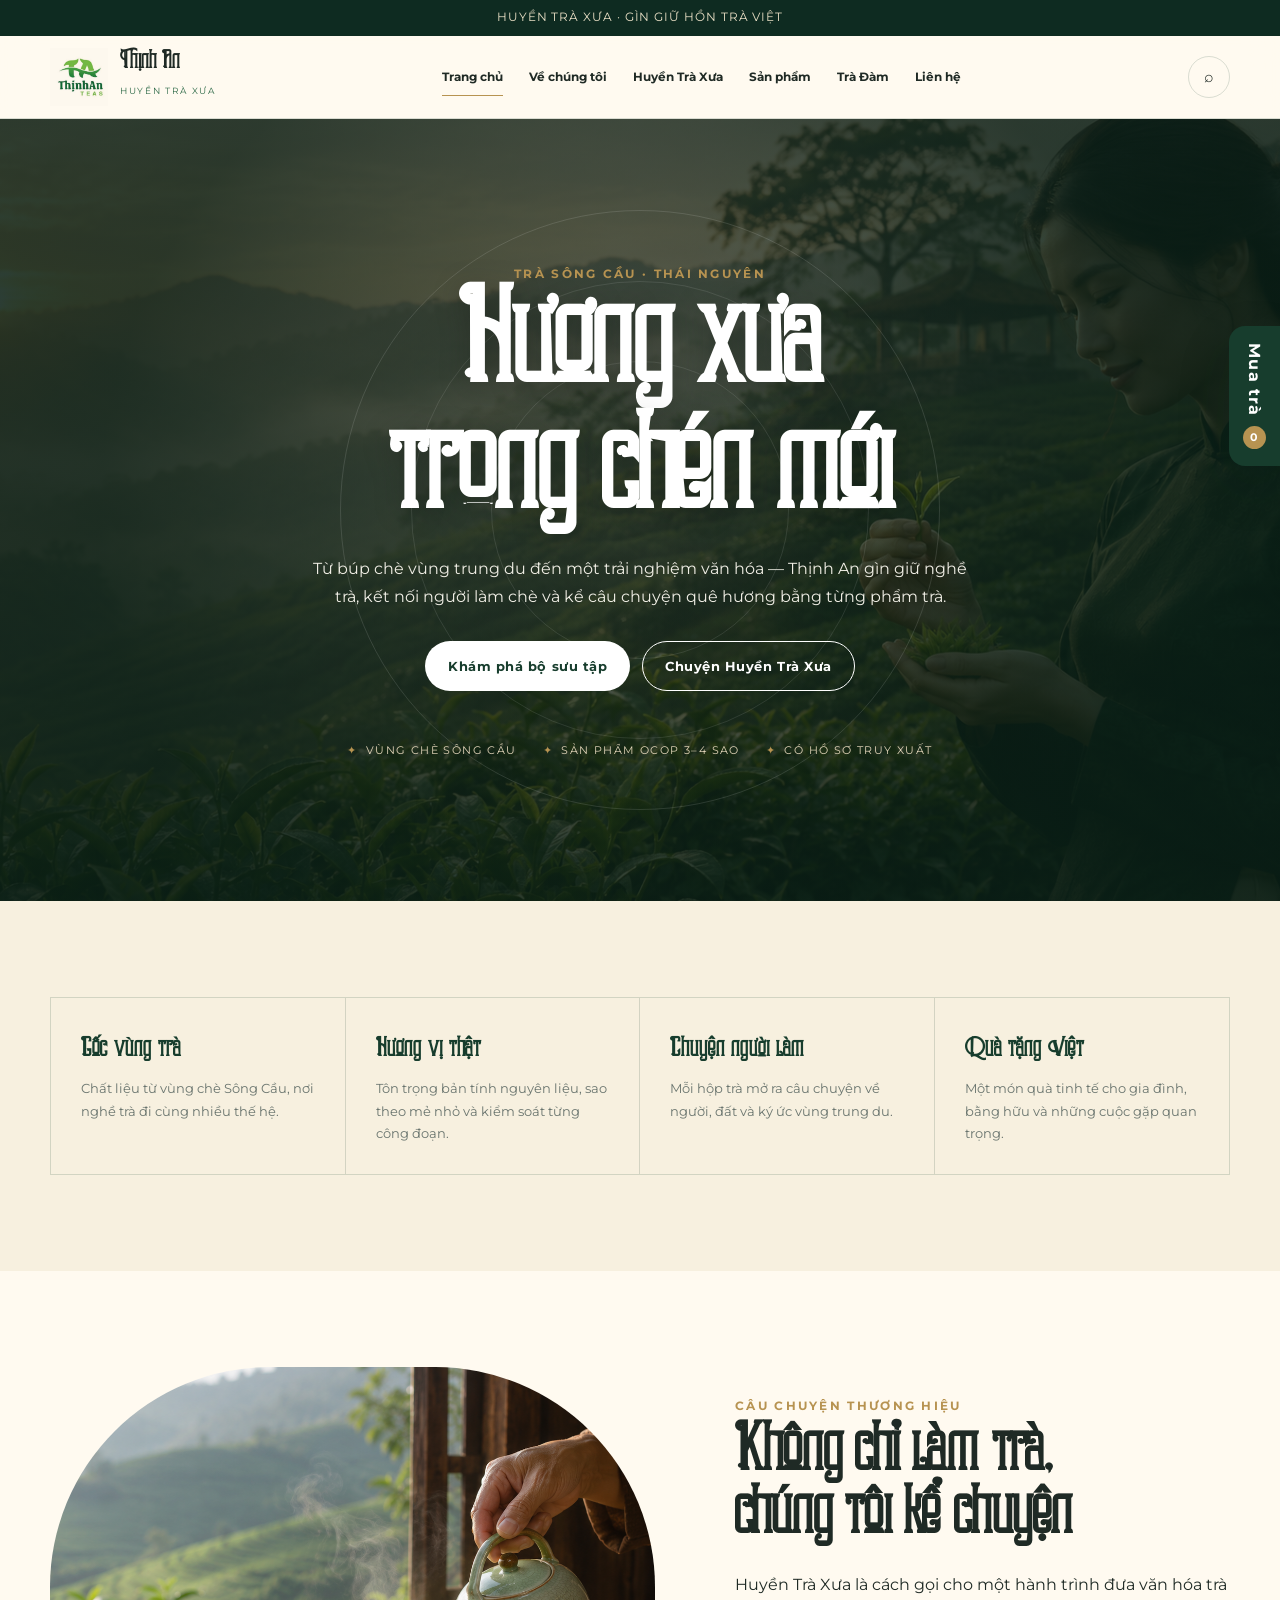
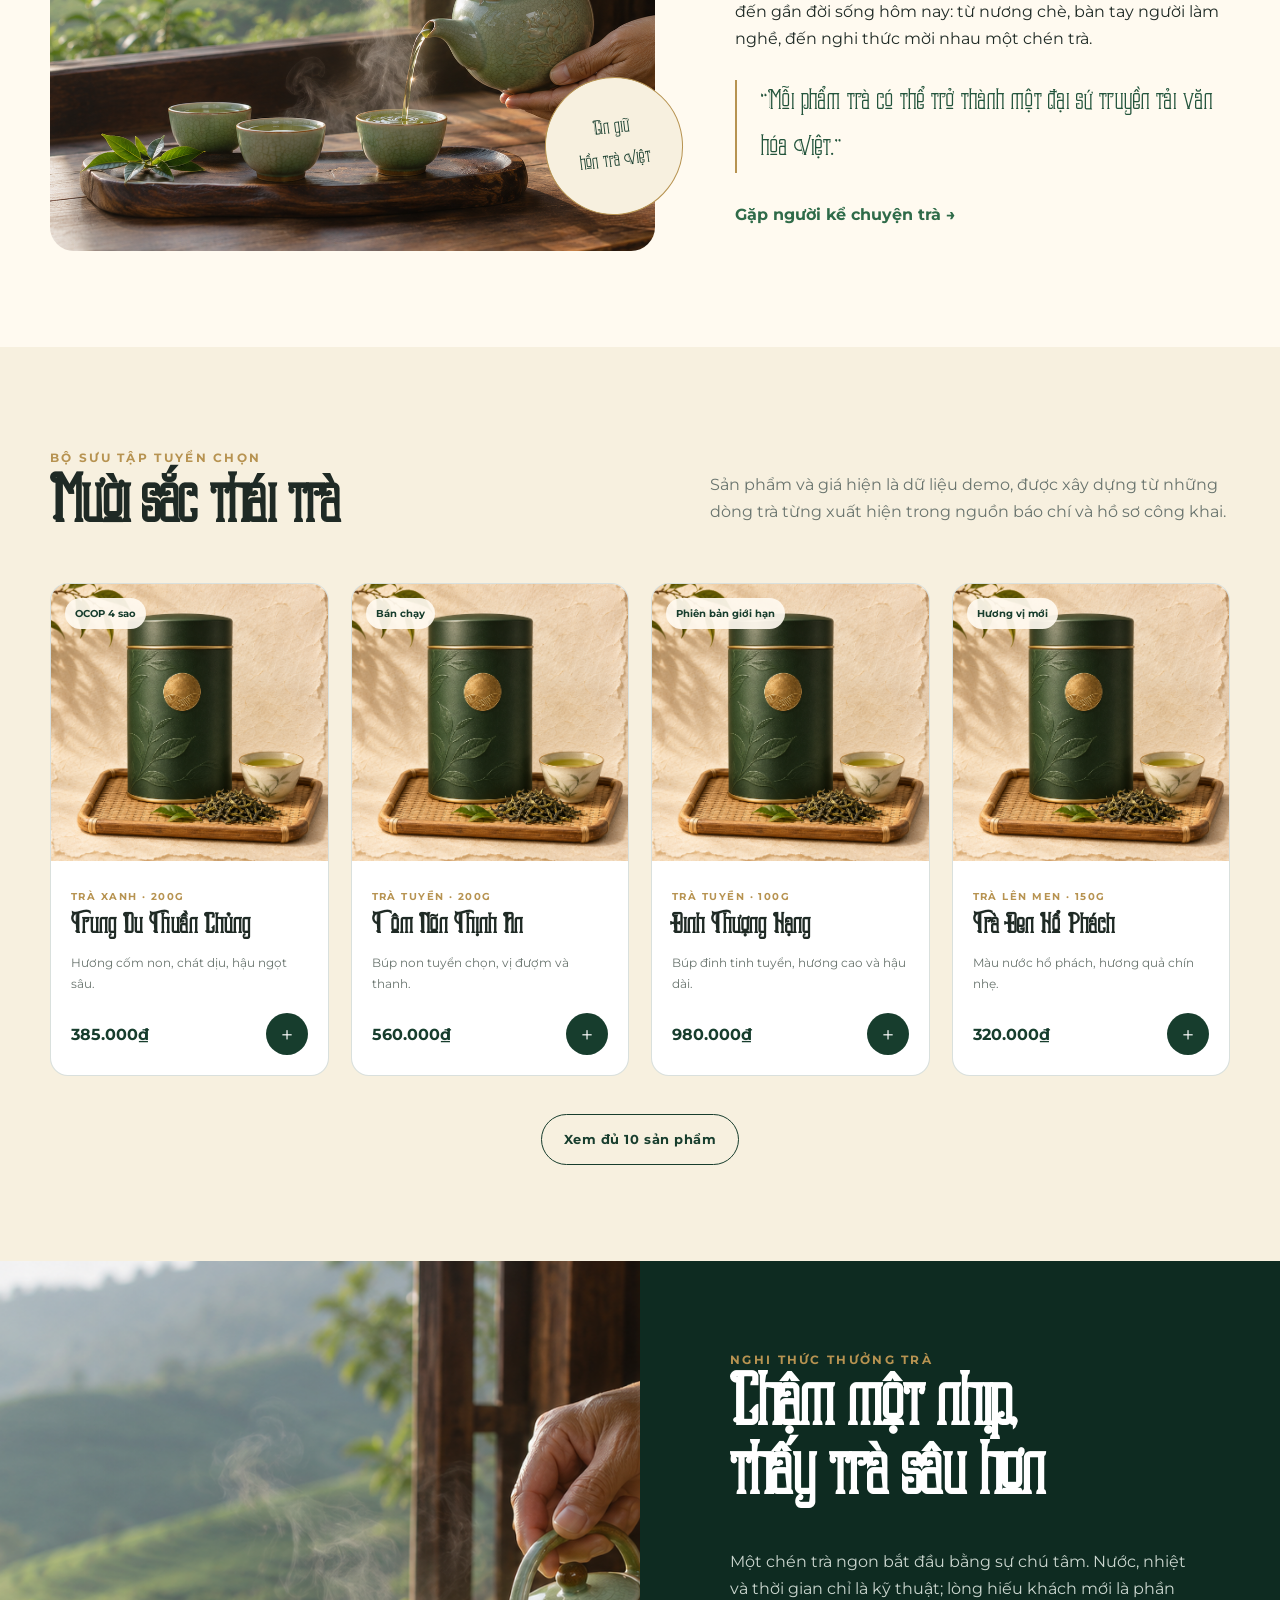
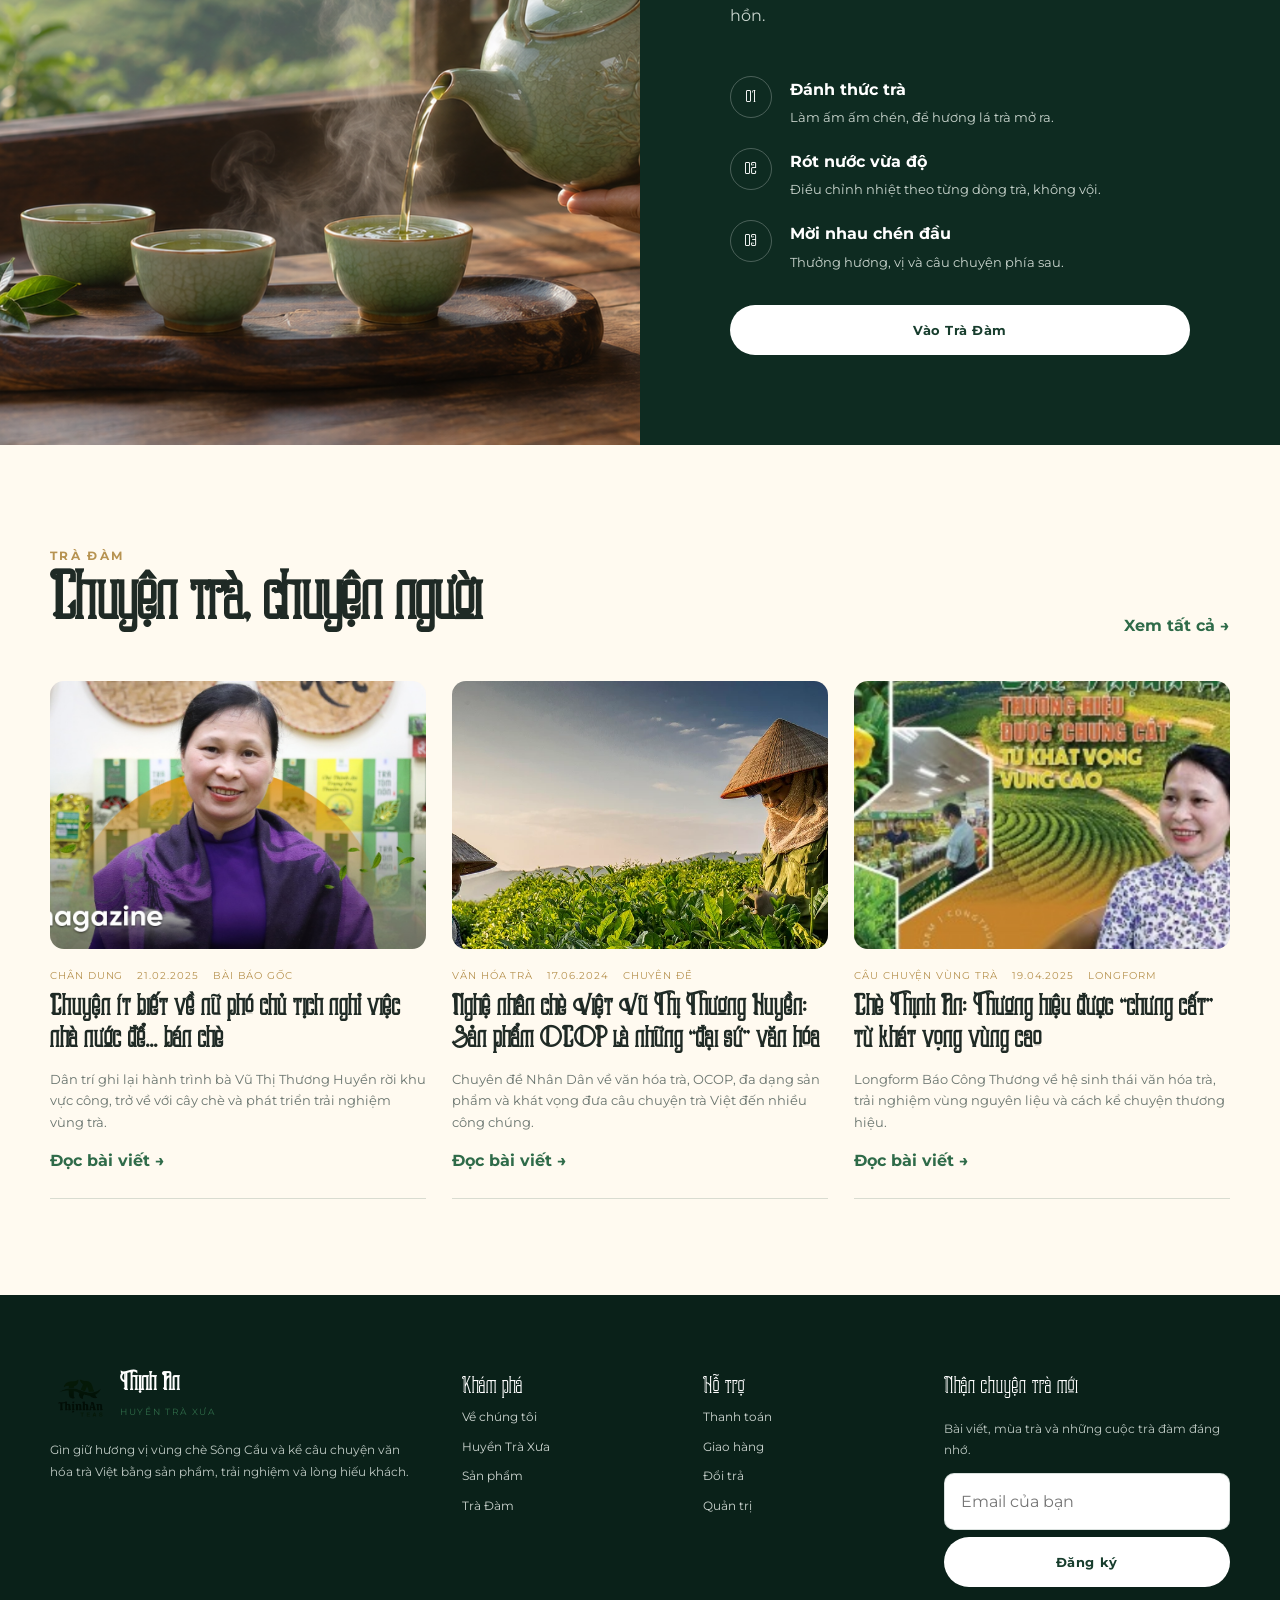
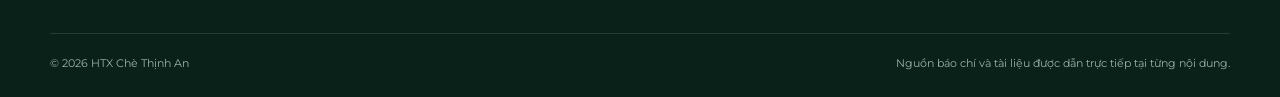
==== index.html @ d38fd7e9 "Initial Thinh An website demo" ====
<!doctype html><html lang="vi"><head><meta charset="utf-8"><meta name="viewport" content="width=device-width,initial-scale=1"><title>Chè Thịnh An — Huyền Trà Xưa, hương vị vùng Sông Cầu</title><meta name="description" content="Khám phá Chè Thịnh An, câu chuyện Huyền Trà Xưa, sản phẩm trà Thái Nguyên và văn hóa thưởng trà Việt."><link rel="stylesheet" href="assets/css/styles.css"></head><body data-page="home"><div data-header></div><main>
<section class="hero"><div class="hero-motion" aria-hidden="true"><img class="hero-bg hero-bg-primary" src="assets/images/hero-thinh-an.png" alt=""><img class="hero-bg hero-bg-secondary" src="assets/images/press/congthuong-thinh-an-2025.jpg" alt=""></div><div class="hero-rings" aria-hidden="true"></div><div class="container"><div class="hero-content fade-up"><span class="eyebrow">Trà Sông Cầu · Thái Nguyên</span><h1 class="display">Hương xưa<br>trong chén mới</h1><p>Từ búp chè vùng trung du đến một trải nghiệm văn hóa — Thịnh An gìn giữ nghề trà, kết nối người làm chè và kể câu chuyện quê hương bằng từng phẩm trà.</p><div class="hero-actions"><a class="btn btn-light" href="san-pham.html">Khám phá bộ sưu tập</a><a class="btn btn-outline" style="border-color:#fff;color:#fff" href="huyen-tra-xua.html">Chuyện Huyền Trà Xưa</a></div><div class="hero-note"><span>Vùng chè Sông Cầu</span><span>Sản phẩm OCOP 3–4 sao</span><span>Có hồ sơ truy xuất</span></div></div></div></section>
<section class="section section-cream"><div class="container"><div class="promise-grid fade-up"><div class="promise"><b>Gốc vùng trà</b><p>Chất liệu từ vùng chè Sông Cầu, nơi nghề trà đi cùng nhiều thế hệ.</p></div><div class="promise"><b>Hương vị thật</b><p>Tôn trọng bản tính nguyên liệu, sao theo mẻ nhỏ và kiểm soát từng công đoạn.</p></div><div class="promise"><b>Chuyện người làm</b><p>Mỗi hộp trà mở ra câu chuyện về người, đất và ký ức vùng trung du.</p></div><div class="promise"><b>Quà tặng Việt</b><p>Một món quà tinh tế cho gia đình, bằng hữu và những cuộc gặp quan trọng.</p></div></div></div></section>
<section class="section"><div class="container story-split"><div class="story-image fade-up"><img src="assets/images/nghi-thuc-tra.png" alt="Nghi thức pha trà Việt"><div class="story-stamp">Gìn giữ<br>hồn trà Việt</div></div><div class="story-copy fade-up"><span class="eyebrow">Câu chuyện thương hiệu</span><h2 class="display">Không chỉ làm trà,<br>chúng tôi kể chuyện</h2><p>Huyền Trà Xưa là cách gọi cho một hành trình đưa văn hóa trà đến gần đời sống hôm nay: từ nương chè, bàn tay người làm nghề, đến nghi thức mời nhau một chén trà.</p><blockquote>“Mỗi phẩm trà có thể trở thành một đại sứ truyền tải văn hóa Việt.”</blockquote><a class="link-arrow" href="huyen-tra-xua.html">Gặp người kể chuyện trà →</a></div></div></section>
<section class="section section-cream"><div class="container"><div class="section-head"><div><span class="eyebrow">Bộ sưu tập tuyển chọn</span><h2 class="display">Mười sắc thái trà</h2></div><p>Sản phẩm và giá hiện là dữ liệu demo, được xây dựng từ những dòng trà từng xuất hiện trong nguồn báo chí và hồ sơ công khai.</p></div><div class="product-grid" data-products="4"></div><div style="text-align:center;margin-top:38px"><a class="btn btn-outline" href="san-pham.html">Xem đủ 10 sản phẩm</a></div></div></section>
<section class="ritual section-dark"><div class="ritual-image"><img src="assets/images/nghi-thuc-tra.png" alt="Pha trà nhìn ra đồi chè"></div><div class="ritual-copy"><span class="eyebrow">Nghi thức thưởng trà</span><h2 class="display">Chậm một nhịp,<br>thấy trà sâu hơn</h2><p style="color:#cbd6cf">Một chén trà ngon bắt đầu bằng sự chú tâm. Nước, nhiệt và thời gian chỉ là kỹ thuật; lòng hiếu khách mới là phần hồn.</p><div class="steps"><div class="step"><span>01</span><div><b>Đánh thức trà</b><small>Làm ấm ấm chén, để hương lá trà mở ra.</small></div></div><div class="step"><span>02</span><div><b>Rót nước vừa độ</b><small>Điều chỉnh nhiệt theo từng dòng trà, không vội.</small></div></div><div class="step"><span>03</span><div><b>Mời nhau chén đầu</b><small>Thưởng hương, vị và câu chuyện phía sau.</small></div></div></div><a class="btn btn-light" href="tra-dam.html">Vào Trà Đàm</a></div></section>
<section class="section"><div class="container"><div class="section-head"><div><span class="eyebrow">Trà Đàm</span><h2 class="display">Chuyện trà, chuyện người</h2></div><a class="link-arrow" href="tra-dam.html">Xem tất cả →</a></div><div class="article-grid" data-articles="3"></div></div></section>
</main><div data-footer></div><script src="assets/js/data.js"></script><script src="assets/js/app.js"></script></body></html>
---- assets/css/styles.css ----
@import url('https://fonts.googleapis.com/css2?family=Montserrat:wght@400;500;600;700&display=swap');

@font-face{
  font-family:'MTD Briliants Typeface';
  src:url('../fonts/MTD-Briliants-Typeface.otf') format('opentype');
  font-weight:400;
  font-style:normal;
  font-display:swap;
}

:root{--green-950:#0e2b21;--green-900:#173d2d;--green-800:#23543c;--green-700:#2f6b49;--leaf:#6e934d;--cream:#f7f0df;--paper:#fffaf0;--gold:#b79351;--brown:#5c3c27;--ink:#1f2a25;--muted:#69746e;--line:rgba(23,61,45,.16);--shadow:0 20px 55px rgba(14,43,33,.14);--display:'MTD Briliants Typeface','Cormorant Garamond',serif;--body:'Montserrat',Arial,sans-serif}
*{box-sizing:border-box}html{scroll-behavior:smooth}body{margin:0;background:var(--paper);color:var(--ink);font-family:var(--body);line-height:1.7}body.no-scroll{overflow:hidden}img{max-width:100%;display:block}a{color:inherit;text-decoration:none}button,input,select,textarea{font:inherit}button{cursor:pointer}.container{width:min(1180px,calc(100% - 40px));margin:auto}.eyebrow{font-size:.72rem;letter-spacing:.2em;text-transform:uppercase;color:var(--gold);font-weight:700}.display{font-family:var(--display);font-weight:600;line-height:.98;letter-spacing:-.025em}.section{padding:96px 0}.section-cream{background:var(--cream)}.section-dark{background:var(--green-950);color:#fff}.section-head{display:flex;align-items:end;justify-content:space-between;gap:32px;margin-bottom:42px}.section-head h2{font-size:clamp(2.4rem,5vw,4.6rem);margin:.25rem 0}.section-head p{max-width:520px;color:var(--muted)}.section-dark .section-head p{color:#cbd6cf}.btn{display:inline-flex;align-items:center;justify-content:center;gap:10px;border:1px solid transparent;border-radius:100px;padding:13px 22px;font-weight:700;font-size:.82rem;letter-spacing:.04em;transition:.25s}.btn-primary{background:var(--green-900);color:#fff}.btn-primary:hover{background:var(--green-700);transform:translateY(-2px)}.btn-outline{border-color:var(--green-900);color:var(--green-900);background:transparent}.btn-light{background:#fff;color:var(--green-900)}.link-arrow{font-weight:700;color:var(--green-700)}
.topbar{background:var(--green-950);color:#e9dfc5;text-align:center;font-size:.72rem;letter-spacing:.08em;padding:8px}.site-header{position:sticky;top:0;z-index:40;background:rgba(255,250,240,.94);backdrop-filter:blur(16px);border-bottom:1px solid var(--line)}.nav{height:82px;display:flex;align-items:center;justify-content:space-between;gap:30px}.brand{display:flex;align-items:center;gap:12px}.brand img{width:58px;height:58px;object-fit:cover;mix-blend-mode:multiply}.brand-copy strong{display:block;font-family:var(--display);font-size:1.45rem;line-height:1}.brand-copy span{font-size:.58rem;letter-spacing:.18em;color:var(--green-700)}.nav-links{display:flex;align-items:center;gap:26px;font-size:.78rem;font-weight:700}.nav-links a{position:relative}.nav-links a:after{content:'';position:absolute;left:0;right:100%;bottom:-9px;height:1px;background:var(--gold);transition:.25s}.nav-links a:hover:after,.nav-links a.active:after{right:0}.nav-actions{display:flex;gap:10px}.icon-btn{width:42px;height:42px;border:1px solid var(--line);background:transparent;border-radius:50%;display:grid;place-items:center}.menu-btn{display:none}
.hero{min-height:calc(100vh - 118px);position:relative;display:flex;align-items:center;overflow:hidden;background:var(--green-950)}.hero-motion{position:absolute;inset:-4%;animation:heroDrift 18s ease-in-out infinite alternate}.hero-bg{position:absolute;inset:0;width:100%;height:100%;object-fit:cover}.hero-bg-primary{opacity:.88;animation:heroPrimary 16s ease-in-out infinite}.hero-bg-secondary{opacity:0;animation:heroSecondary 16s ease-in-out infinite;filter:saturate(.9)}.hero:after{content:'';position:absolute;inset:0;background:radial-gradient(circle at center,rgba(8,29,21,.34) 0%,rgba(8,29,21,.78) 72%),linear-gradient(0deg,rgba(8,29,21,.45),rgba(8,29,21,.18))}.hero-rings{position:absolute;z-index:1;left:50%;top:50%;width:600px;height:600px;border:1px solid rgba(255,255,255,.12);border-radius:50%;transform:translate(-50%,-50%);animation:ringPulse 7s ease-in-out infinite}.hero-rings:before,.hero-rings:after{content:'';position:absolute;border:1px solid rgba(255,255,255,.1);border-radius:50%;inset:70px}.hero-rings:after{inset:150px}.hero-content{position:relative;z-index:2;color:#fff;width:min(850px,88%);padding:80px 0;margin:auto;text-align:center}.hero h1{font-size:clamp(4.6rem,10vw,9.5rem);margin:.1rem 0 .7rem;text-shadow:0 5px 30px rgba(0,0,0,.24)}.hero p{font-size:1.02rem;max-width:680px;color:#f0eee5;margin-inline:auto}.hero-actions{display:flex;justify-content:center;gap:12px;margin-top:30px;flex-wrap:wrap}.hero-note{display:flex;justify-content:center;gap:26px;margin-top:50px;font-size:.68rem;text-transform:uppercase;letter-spacing:.13em;color:#e1d4b9}.hero-note span:before{content:'✦';color:var(--gold);margin-right:8px}@keyframes heroDrift{from{transform:scale(1.03) translate3d(-.5%,0,0)}to{transform:scale(1.1) translate3d(.7%,-.8%,0)}}@keyframes heroPrimary{0%,43%{opacity:.88}55%,92%{opacity:0}100%{opacity:.88}}@keyframes heroSecondary{0%,43%{opacity:0}55%,92%{opacity:.82}100%{opacity:0}}@keyframes ringPulse{0%,100%{transform:translate(-50%,-50%) scale(.94);opacity:.55}50%{transform:translate(-50%,-50%) scale(1.06);opacity:1}}
.promise-grid{display:grid;grid-template-columns:repeat(4,1fr);border:1px solid var(--line)}.promise{padding:30px;border-right:1px solid var(--line)}.promise:last-child{border:0}.promise b{display:block;font-family:var(--display);font-size:1.6rem;color:var(--green-900)}.promise p{font-size:.82rem;color:var(--muted);margin:.4rem 0 0}.story-split{display:grid;grid-template-columns:1.1fr .9fr;gap:80px;align-items:center}.story-image{position:relative}.story-image img{width:100%;aspect-ratio:1.25;object-fit:cover;border-radius:220px 220px 24px 24px}.story-stamp{position:absolute;right:-28px;bottom:36px;width:138px;height:138px;border-radius:50%;background:var(--cream);border:1px solid var(--gold);display:grid;place-items:center;text-align:center;font-family:var(--display);font-size:1.2rem;color:var(--green-900);transform:rotate(-7deg)}.story-copy h2{font-size:clamp(3rem,5vw,5.4rem);margin:.3rem 0 1.4rem}.story-copy blockquote{font-family:var(--display);font-size:1.7rem;color:var(--green-800);border-left:2px solid var(--gold);margin:28px 0;padding-left:24px}
.product-grid{display:grid;grid-template-columns:repeat(4,1fr);gap:22px}.product-card{background:#fff;border:1px solid var(--line);border-radius:18px;overflow:hidden;transition:.3s;position:relative}.product-card:hover{transform:translateY(-6px);box-shadow:var(--shadow)}.product-media{aspect-ratio:1;background:var(--cream);overflow:hidden}.product-media img{width:100%;height:100%;object-fit:cover;transition:.5s}.product-card:hover .product-media img{transform:scale(1.035)}.badge{position:absolute;top:14px;left:14px;background:rgba(255,250,240,.92);padding:7px 10px;border-radius:100px;font-size:.62rem;font-weight:700;color:var(--green-900)}.product-body{padding:20px}.product-category{font-size:.65rem;letter-spacing:.14em;text-transform:uppercase;color:var(--gold);font-weight:700}.product-title{font-family:var(--display);font-size:1.65rem;margin:.25rem 0 .2rem;line-height:1.1}.product-note{font-size:.76rem;color:var(--muted);min-height:42px}.price-row{display:flex;justify-content:space-between;align-items:center;margin-top:18px}.price{font-weight:700;color:var(--green-900)}.add-btn{width:42px;height:42px;border:0;border-radius:50%;background:var(--green-900);color:#fff;font-size:1.1rem}.filter-bar{display:flex;gap:8px;flex-wrap:wrap;margin-bottom:28px}.filter{border:1px solid var(--line);background:transparent;border-radius:100px;padding:9px 15px;font-size:.72rem;font-weight:700}.filter.active{background:var(--green-900);color:#fff}
.ritual{display:grid;grid-template-columns:1fr 1fr;min-height:610px}.ritual-image img{width:100%;height:100%;object-fit:cover}.ritual-copy{padding:90px;display:flex;flex-direction:column;justify-content:center}.ritual-copy h2{font-size:clamp(3rem,5.5vw,6rem);margin:.2rem 0 1.3rem}.steps{display:grid;gap:18px;margin:30px 0}.step{display:grid;grid-template-columns:44px 1fr;gap:16px}.step span{width:42px;height:42px;border:1px solid rgba(255,255,255,.25);border-radius:50%;display:grid;place-items:center;font-family:var(--display);font-size:1.25rem}.step b{display:block}.step small{color:#cbd6cf}
.article-grid{display:grid;grid-template-columns:repeat(3,1fr);gap:26px}.article-card{border-bottom:1px solid var(--line);padding-bottom:24px}.article-card img{width:100%;aspect-ratio:1.4;object-fit:cover;border-radius:14px}.article-meta{display:flex;gap:14px;color:var(--gold);font-size:.65rem;text-transform:uppercase;letter-spacing:.09em;margin-top:18px}.article-card h3{font-family:var(--display);font-size:1.75rem;line-height:1.12;margin:.5rem 0}.article-card p{font-size:.8rem;color:var(--muted)}
.article-layout{display:grid;grid-template-columns:minmax(0,760px) 260px;gap:70px;align-items:start}.article-content{font-size:1rem}.article-content h2{font-family:var(--display);font-size:2.6rem;line-height:1.05;color:var(--green-900);margin-top:2.2rem}.article-content p{margin:1.2rem 0}.article-content blockquote{font-family:var(--display);font-size:1.8rem;color:var(--green-800);border-left:2px solid var(--gold);margin:2rem 0;padding-left:24px}.article-cover{width:100%;aspect-ratio:1.8;object-fit:cover;border-radius:18px;margin:30px 0}.article-side{position:sticky;top:120px;border-top:1px solid var(--gold);padding-top:20px}.article-side p{font-size:.76rem;color:var(--muted)}
.page-hero{padding:110px 0 70px;background:var(--cream);border-bottom:1px solid var(--line)}.page-hero h1{font-size:clamp(4rem,8vw,7.5rem);margin:.3rem 0}.page-hero p{max-width:720px;color:var(--muted)}.crumb{font-size:.7rem;text-transform:uppercase;letter-spacing:.12em;color:var(--green-700)}.fact-grid{display:grid;grid-template-columns:repeat(3,1fr);gap:22px}.fact{padding:32px;border:1px solid var(--line);border-radius:16px}.fact strong{display:block;font-family:var(--display);font-size:2.5rem;color:var(--green-900)}.certificate-grid{display:grid;grid-template-columns:repeat(3,1fr);gap:22px}.certificate{background:#fff;border:1px dashed var(--gold);padding:26px;border-radius:14px}.certificate .seal{font-size:2rem;color:var(--gold)}.certificate small{color:#a46c52}.timeline{border-left:1px solid var(--gold);margin-left:12px;padding-left:34px;display:grid;gap:28px}.timeline-item{position:relative}.timeline-item:before{content:'';position:absolute;width:11px;height:11px;border-radius:50%;background:var(--gold);left:-40px;top:8px}.timeline-item b{color:var(--green-800)}
.evidence-card{border-style:solid;padding:0 0 26px;overflow:hidden}.evidence-card img{width:100%;aspect-ratio:1.45;object-fit:cover;margin-bottom:22px}.evidence-card h3,.evidence-card p,.evidence-card .eyebrow,.evidence-card .btn{margin-left:24px;margin-right:24px}.trace-seal{width:100%;aspect-ratio:1.45;display:grid;place-items:center;background:repeating-conic-gradient(var(--green-900) 0 25%,var(--cream) 0 50%) 0/24px 24px;color:#fff;font-size:3rem;font-weight:800;text-shadow:0 2px 14px #000;margin-bottom:22px}
.contact-grid{display:grid;grid-template-columns:.85fr 1.15fr;gap:60px}.form{display:grid;gap:16px}.field{display:grid;gap:7px}.field label{font-size:.72rem;font-weight:700}.field input,.field select,.field textarea{width:100%;border:1px solid var(--line);background:#fff;padding:14px 16px;border-radius:10px;outline:none}.field input:focus,.field select:focus,.field textarea:focus{border-color:var(--green-700)}.notice{padding:14px 16px;background:var(--cream);border-left:3px solid var(--gold);font-size:.75rem;color:var(--muted)}
.shop-tab{position:fixed;z-index:55;right:0;top:44%;transform:translateY(-50%);background:var(--green-900);color:#fff;border:0;border-radius:16px 0 0 16px;padding:17px 12px;writing-mode:vertical-rl;display:flex;align-items:center;gap:10px;box-shadow:var(--shadow);font-weight:700;letter-spacing:.08em}.cart-count{background:var(--gold);color:#fff;width:23px;height:23px;border-radius:50%;display:grid;place-items:center;writing-mode:horizontal-tb;font-size:.7rem}.overlay{position:fixed;inset:0;background:rgba(5,20,14,.55);z-index:70;opacity:0;pointer-events:none;transition:.25s}.overlay.open{opacity:1;pointer-events:auto}.drawer{position:fixed;right:0;top:0;bottom:0;width:min(460px,92vw);background:var(--paper);z-index:80;transform:translateX(100%);transition:.35s;display:flex;flex-direction:column}.drawer.open{transform:none}.drawer-head,.drawer-foot{padding:22px;border-bottom:1px solid var(--line)}.drawer-head{display:flex;justify-content:space-between;align-items:center}.drawer-head h2{font-family:var(--display);font-size:2rem;margin:0}.drawer-body{padding:18px;overflow:auto;flex:1}.cart-item{display:grid;grid-template-columns:72px 1fr auto;gap:13px;padding:12px 0;border-bottom:1px solid var(--line)}.cart-item img{width:72px;height:72px;object-fit:cover;border-radius:10px}.cart-item b{font-family:var(--display);font-size:1.1rem}.qty{display:flex;gap:8px;align-items:center;margin-top:8px}.qty button{border:1px solid var(--line);background:#fff;border-radius:50%;width:25px;height:25px}.drawer-foot{border-top:1px solid var(--line);border-bottom:0}.total-row{display:flex;justify-content:space-between;font-weight:700;margin-bottom:14px}.mobile-popup{position:fixed;inset:auto 16px 18px;z-index:90;background:var(--green-950);color:#fff;border-radius:18px;padding:24px;display:none;box-shadow:var(--shadow)}.mobile-popup h3{font-family:var(--display);font-size:2rem;margin:0}.mobile-popup p{font-size:.78rem;color:#cbd6cf}.popup-close{position:absolute;right:12px;top:10px;background:transparent;border:0;color:#fff;font-size:1.2rem}
.checkout-grid{display:grid;grid-template-columns:1.1fr .9fr;gap:42px}.checkout-panel{border:1px solid var(--line);border-radius:18px;padding:28px;background:#fff}.checkout-panel h2{font-family:var(--display);font-size:2rem}.radio-card{border:1px solid var(--line);border-radius:12px;padding:16px;margin:10px 0}.qr-demo{width:180px;height:180px;margin:18px auto;background:repeating-conic-gradient(#173d2d 0 25%,#fff 0 50%) 0/18px 18px;border:12px solid #fff;outline:1px solid var(--line);position:relative}.qr-demo:after{content:'DEMO';position:absolute;inset:58px 30px;background:#fff;display:grid;place-items:center;font-weight:800;color:var(--green-900)}
.admin-shell{display:grid;grid-template-columns:240px 1fr;min-height:100vh;background:#f2f3ef}.admin-side{background:var(--green-950);color:#fff;padding:28px 20px;position:sticky;top:0;height:100vh}.admin-side h1{font-family:var(--display);font-size:2rem}.admin-side nav{display:grid;gap:8px;margin-top:35px}.admin-side button{color:#cbd6cf;background:transparent;border:0;text-align:left;padding:12px;border-radius:8px}.admin-side button.active{background:rgba(255,255,255,.1);color:#fff}.admin-main{padding:38px}.metric-grid{display:grid;grid-template-columns:repeat(4,1fr);gap:18px}.metric{background:#fff;padding:22px;border-radius:14px;border:1px solid #e1e5df}.metric small{color:var(--muted)}.metric strong{display:block;font-family:var(--display);font-size:2.3rem;color:var(--green-900)}.table-wrap{background:#fff;border-radius:14px;padding:20px;margin-top:24px;overflow:auto}.table{width:100%;border-collapse:collapse;font-size:.78rem}.table th,.table td{text-align:left;padding:13px;border-bottom:1px solid #edf0eb}.status{padding:5px 8px;border-radius:100px;background:#edf4eb;color:var(--green-700);font-size:.65rem;font-weight:700}.demo-bar{background:#fff3cf;color:#715316;padding:10px;text-align:center;font-size:.7rem}
.site-footer{background:#0a2119;color:#fff;padding:74px 0 24px}.footer-grid{display:grid;grid-template-columns:1.3fr .7fr .7fr 1fr;gap:40px}.footer-brand p{color:#bfcac4;font-size:.78rem}.footer-title{font-family:var(--display);font-size:1.4rem}.footer-links{display:grid;gap:9px;color:#cdd5d0;font-size:.76rem}.footer-bottom{border-top:1px solid rgba(255,255,255,.12);margin-top:46px;padding-top:20px;display:flex;justify-content:space-between;color:#9fafaa;font-size:.68rem}
.fade-up{opacity:0;transform:translateY(28px);transition:.7s}.fade-up.visible{opacity:1;transform:none}.empty{padding:40px 10px;text-align:center;color:var(--muted)}
@media(max-width:1000px){.nav-links{display:none}.menu-btn{display:grid}.nav-links.open{position:absolute;display:grid;top:82px;left:0;right:0;background:var(--paper);padding:24px 30px;border-bottom:1px solid var(--line)}.product-grid{grid-template-columns:repeat(2,1fr)}.promise-grid{grid-template-columns:repeat(2,1fr)}.promise:nth-child(2){border-right:0}.story-split{gap:40px}.ritual-copy{padding:60px 40px}.article-grid{grid-template-columns:repeat(2,1fr)}.article-layout{grid-template-columns:1fr}.article-side{position:relative;top:auto}.footer-grid{grid-template-columns:repeat(2,1fr)}.metric-grid{grid-template-columns:repeat(2,1fr)}}
@media(max-width:720px){.container{width:min(100% - 28px,1180px)}.section{padding:68px 0}.topbar{font-size:.6rem}.nav{height:70px}.brand img{width:46px;height:46px}.brand-copy strong{font-size:1.18rem}.nav-actions .icon-btn:first-child{display:none}.hero{min-height:720px;align-items:end}.hero-bg{object-position:68% center}.hero:after{background:linear-gradient(0deg,rgba(8,29,21,.96) 0%,rgba(8,29,21,.62) 60%,rgba(8,29,21,.12) 100%)}.hero-content{width:100%;padding:250px 0 55px}.hero h1{font-size:4.2rem}.hero-note{display:none}.section-head{display:block}.promise-grid{grid-template-columns:1fr}.promise{border-right:0;border-bottom:1px solid var(--line)}.story-split,.ritual,.contact-grid,.checkout-grid{grid-template-columns:1fr}.story-stamp{right:8px;width:110px;height:110px}.product-grid,.article-grid,.fact-grid,.certificate-grid{grid-template-columns:1fr 1fr}.ritual-copy{padding:60px 24px}.ritual-image{min-height:420px}.shop-tab{display:none}.mobile-popup.show{display:block}.page-hero{padding:80px 0 50px}.page-hero h1{font-size:4.2rem}.footer-grid{grid-template-columns:1fr}.footer-bottom{display:block}.admin-shell{grid-template-columns:1fr}.admin-side{position:relative;height:auto}.admin-main{padding:22px}.metric-grid{grid-template-columns:1fr 1fr}}
@media(max-width:500px){.product-grid,.article-grid,.fact-grid,.certificate-grid,.metric-grid{grid-template-columns:1fr}.product-note{min-height:auto}.section-head h2{font-size:3.2rem}.hero h1{font-size:3.65rem}}
@media(max-width:720px){.hero{align-items:center}.hero-bg{object-position:65% center}.hero:after{background:radial-gradient(circle at center,rgba(8,29,21,.4),rgba(8,29,21,.88))}.hero-content{width:100%;padding:120px 0 70px;text-align:center}.hero h1{font-size:5rem}.hero-actions{justify-content:center}.hero-rings{width:420px;height:420px}}
@media(prefers-reduced-motion:reduce){.hero-motion,.hero-bg-primary,.hero-bg-secondary,.hero-rings{animation:none}.hero-bg-secondary{display:none}}
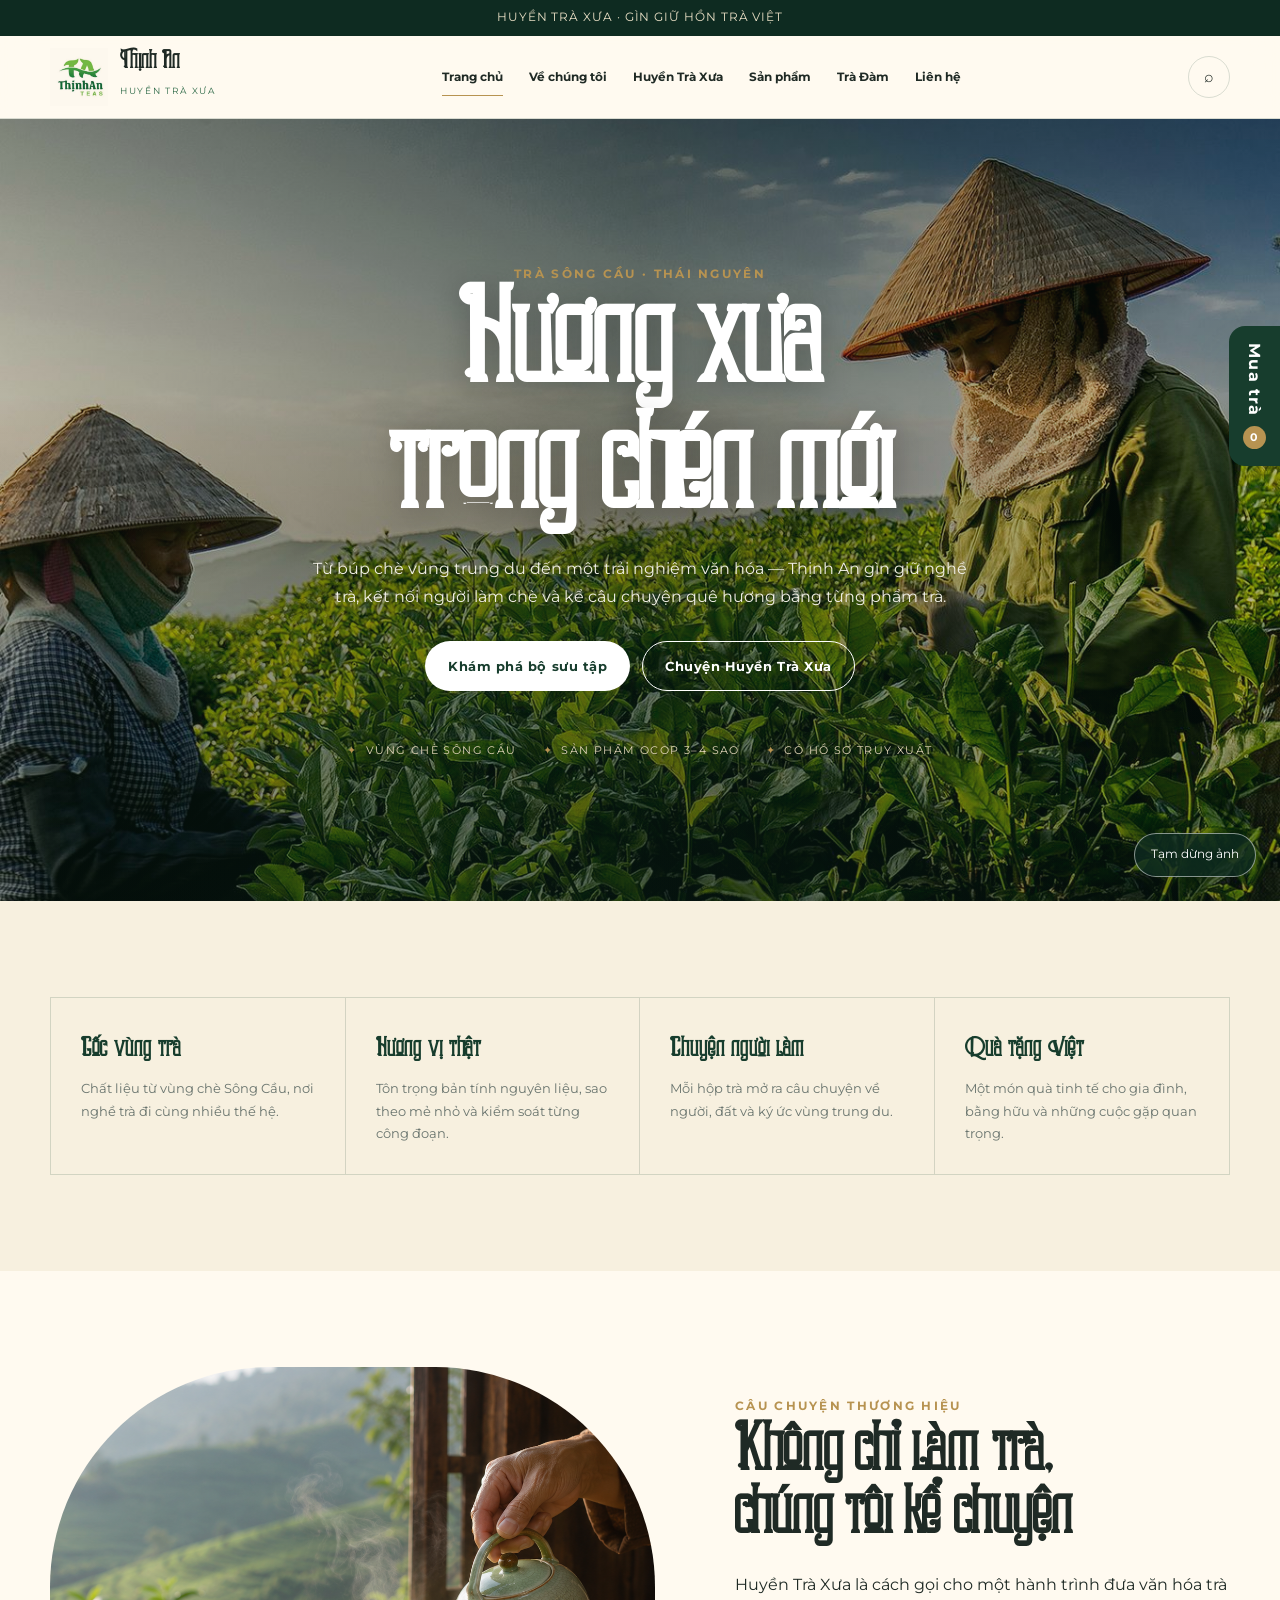
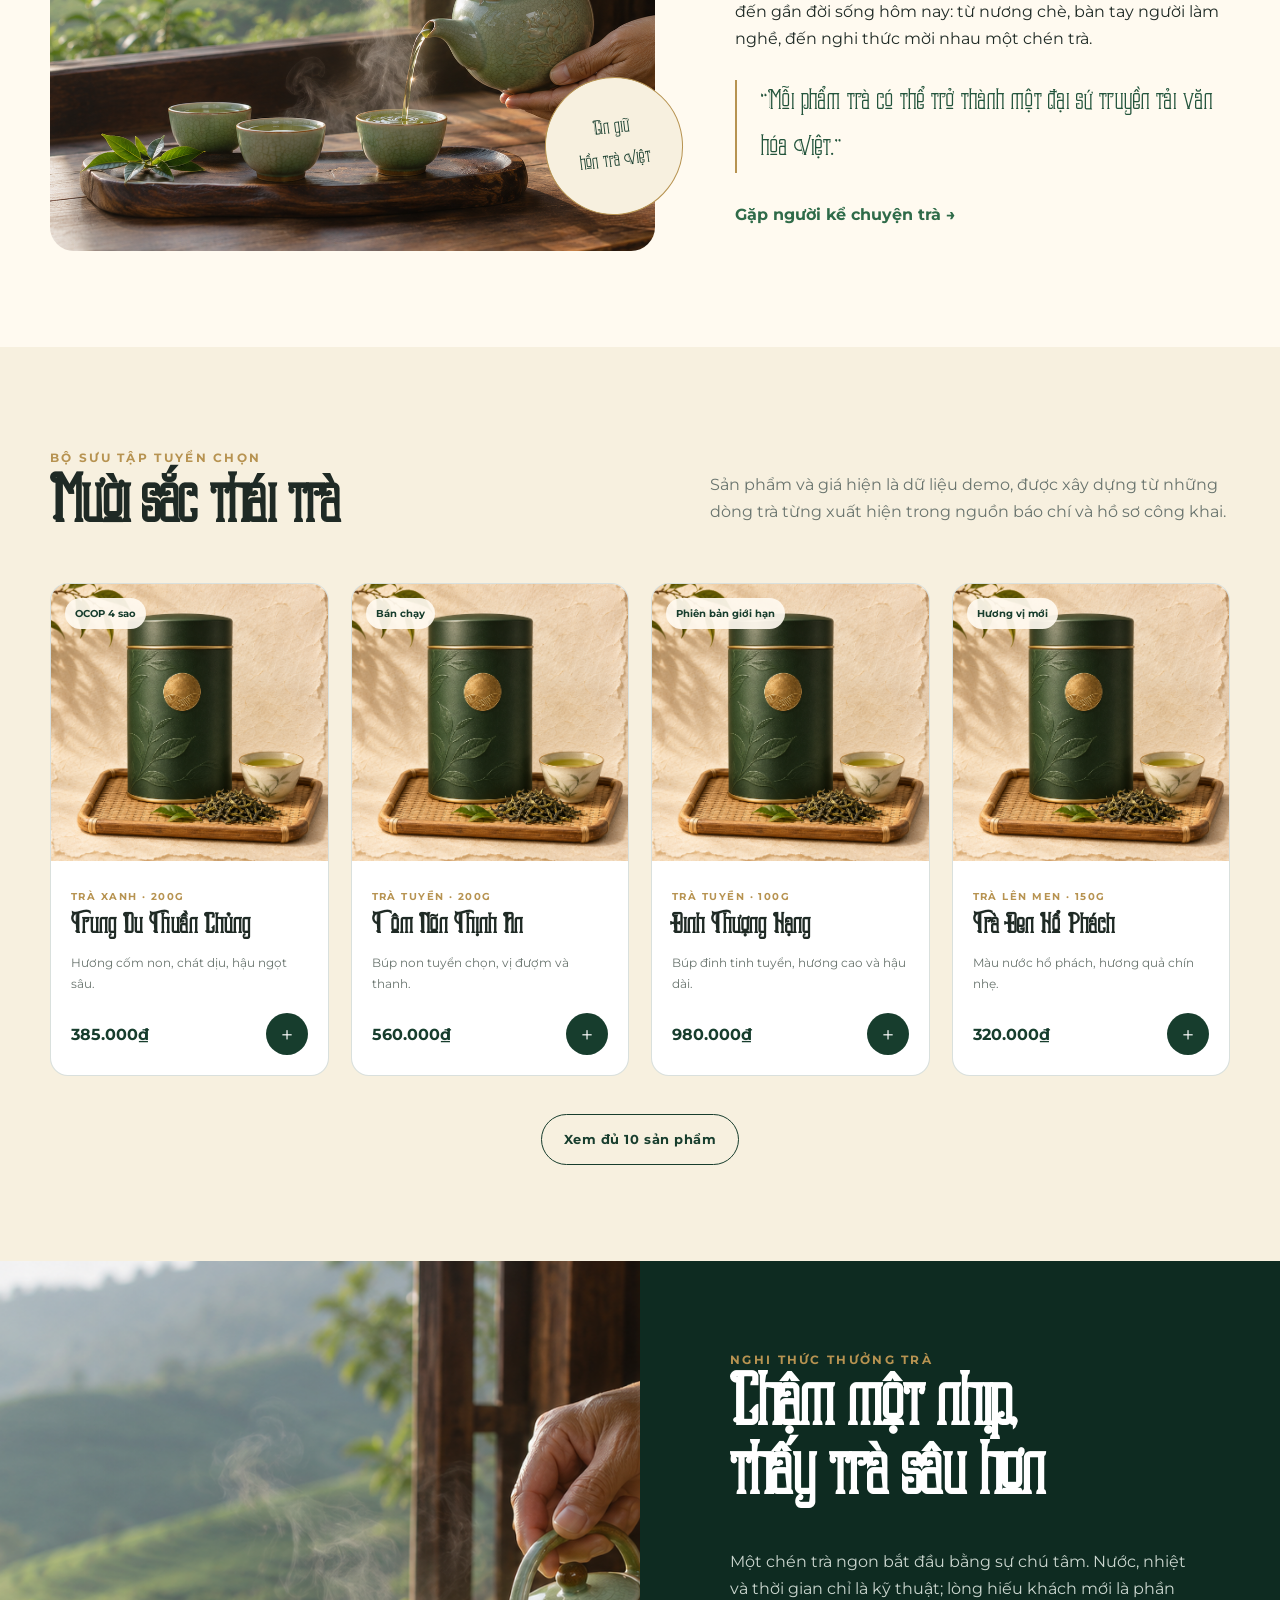
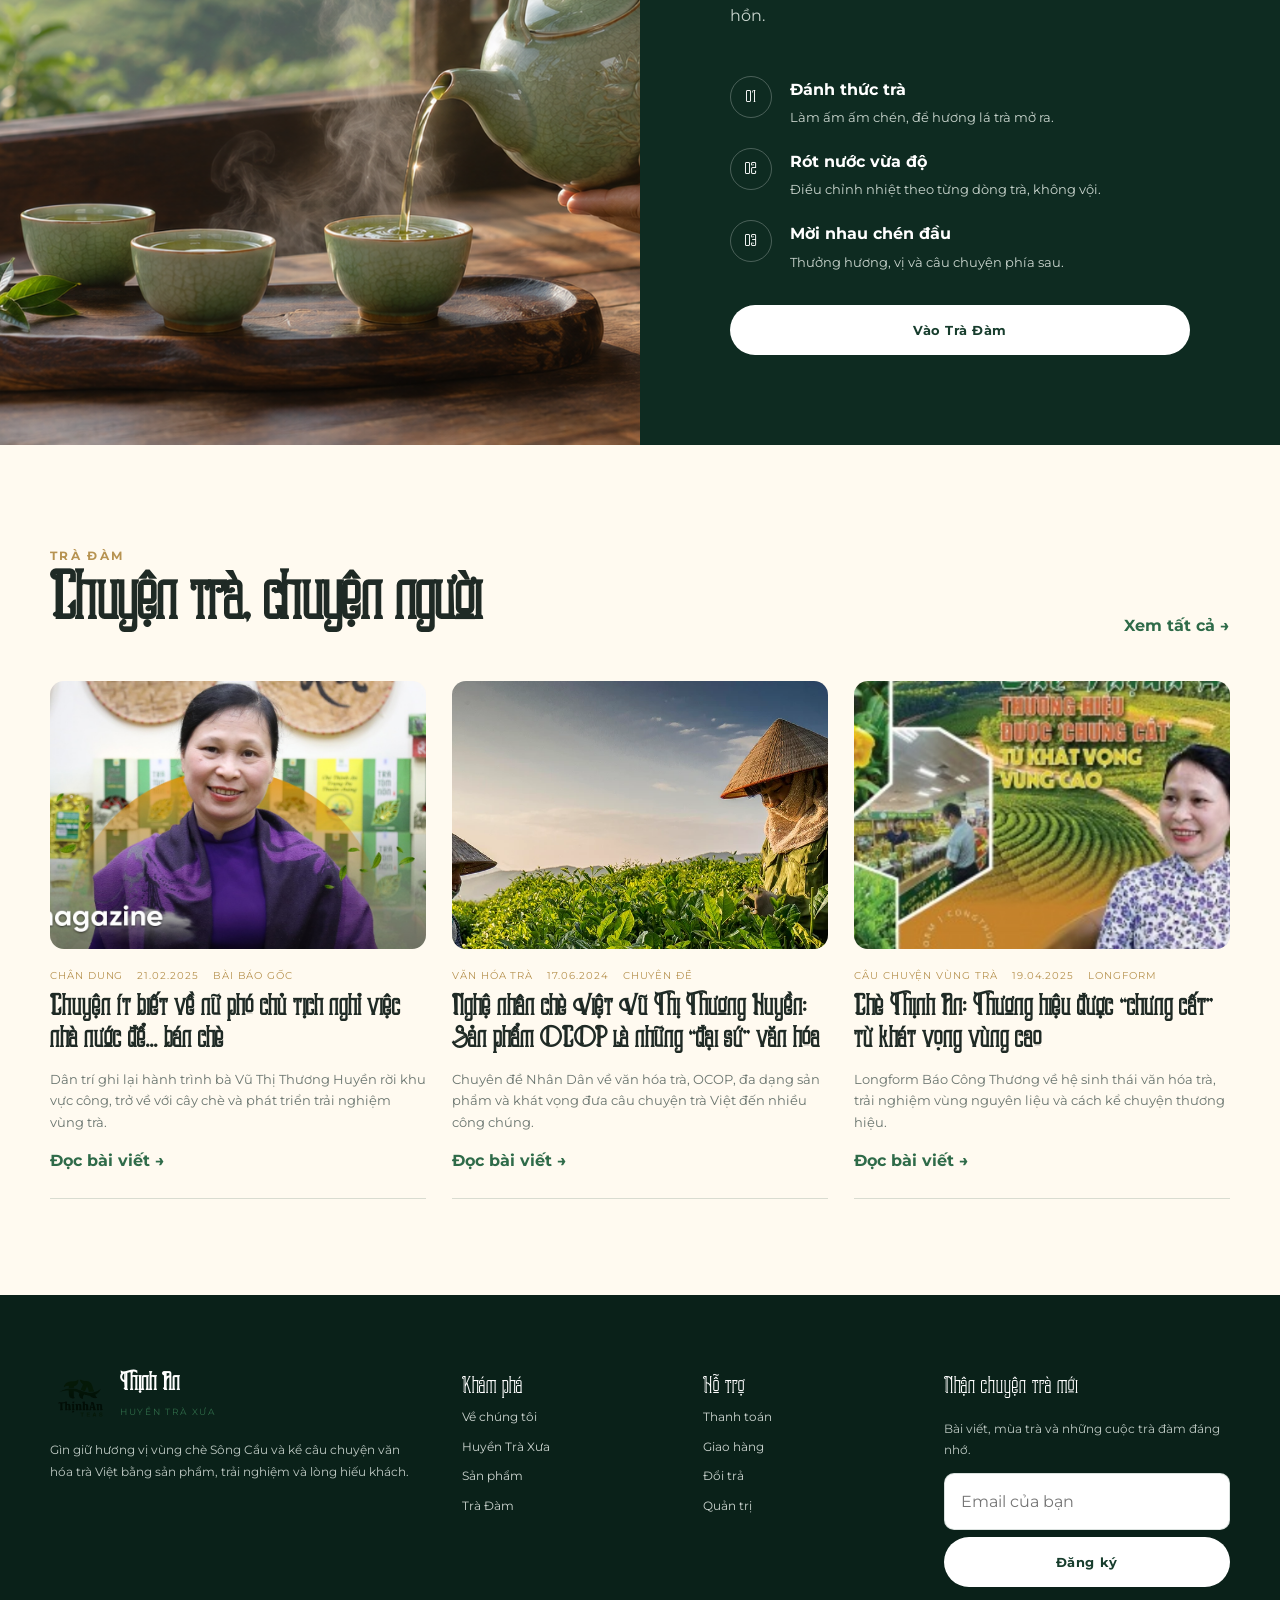
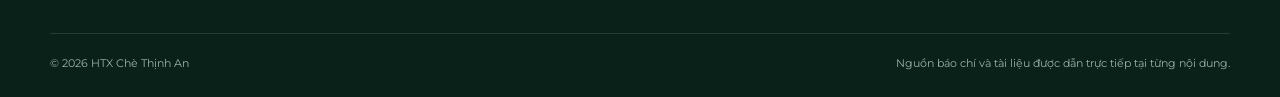
==== commit f37c1578: "Restore tea harvest hero with gentle zoom and crossfade" ====
--- a/index.html
+++ b/index.html
@@ -1,5 +1,5 @@
 <!doctype html><html lang="vi"><head><meta charset="utf-8"><meta name="viewport" content="width=device-width,initial-scale=1"><title>Chè Thịnh An — Huyền Trà Xưa, hương vị vùng Sông Cầu</title><meta name="description" content="Khám phá Chè Thịnh An, câu chuyện Huyền Trà Xưa, sản phẩm trà Thái Nguyên và văn hóa thưởng trà Việt."><link rel="stylesheet" href="assets/css/styles.css"></head><body data-page="home"><div data-header></div><main>
-<section class="hero"><div class="hero-motion" aria-hidden="true"><img class="hero-bg hero-bg-primary" src="assets/images/hero-thinh-an.png" alt=""><img class="hero-bg hero-bg-secondary" src="assets/images/press/congthuong-thinh-an-2025.jpg" alt=""></div><div class="hero-rings" aria-hidden="true"></div><div class="container"><div class="hero-content fade-up"><span class="eyebrow">Trà Sông Cầu · Thái Nguyên</span><h1 class="display">Hương xưa<br>trong chén mới</h1><p>Từ búp chè vùng trung du đến một trải nghiệm văn hóa — Thịnh An gìn giữ nghề trà, kết nối người làm chè và kể câu chuyện quê hương bằng từng phẩm trà.</p><div class="hero-actions"><a class="btn btn-light" href="san-pham.html">Khám phá bộ sưu tập</a><a class="btn btn-outline" style="border-color:#fff;color:#fff" href="huyen-tra-xua.html">Chuyện Huyền Trà Xưa</a></div><div class="hero-note"><span>Vùng chè Sông Cầu</span><span>Sản phẩm OCOP 3–4 sao</span><span>Có hồ sơ truy xuất</span></div></div></div></section>
+<section class="hero"><div class="hero-motion" aria-hidden="true"><img class="hero-bg hero-bg-primary" fetchpriority="high" src="assets/images/hero-thu-hai.jpg" alt=""><img class="hero-bg hero-bg-secondary" src="assets/images/hero-doi-che.jpg" alt=""></div><div class="container"><div class="hero-content"><span class="eyebrow">Trà Sông Cầu · Thái Nguyên</span><h1 class="display">Hương xưa<br>trong chén mới</h1><p>Từ búp chè vùng trung du đến một trải nghiệm văn hóa — Thịnh An gìn giữ nghề trà, kết nối người làm chè và kể câu chuyện quê hương bằng từng phẩm trà.</p><div class="hero-actions"><a class="btn btn-light" href="san-pham.html">Khám phá bộ sưu tập</a><a class="btn btn-outline" style="border-color:#fff;color:#fff" href="huyen-tra-xua.html">Chuyện Huyền Trà Xưa</a></div><div class="hero-note"><span>Vùng chè Sông Cầu</span><span>Sản phẩm OCOP 3–4 sao</span><span>Có hồ sơ truy xuất</span></div></div></div><button class="hero-pause" type="button" aria-pressed="false">Tạm dừng ảnh</button></section>
 <section class="section section-cream"><div class="container"><div class="promise-grid fade-up"><div class="promise"><b>Gốc vùng trà</b><p>Chất liệu từ vùng chè Sông Cầu, nơi nghề trà đi cùng nhiều thế hệ.</p></div><div class="promise"><b>Hương vị thật</b><p>Tôn trọng bản tính nguyên liệu, sao theo mẻ nhỏ và kiểm soát từng công đoạn.</p></div><div class="promise"><b>Chuyện người làm</b><p>Mỗi hộp trà mở ra câu chuyện về người, đất và ký ức vùng trung du.</p></div><div class="promise"><b>Quà tặng Việt</b><p>Một món quà tinh tế cho gia đình, bằng hữu và những cuộc gặp quan trọng.</p></div></div></div></section>
 <section class="section"><div class="container story-split"><div class="story-image fade-up"><img src="assets/images/nghi-thuc-tra.png" alt="Nghi thức pha trà Việt"><div class="story-stamp">Gìn giữ<br>hồn trà Việt</div></div><div class="story-copy fade-up"><span class="eyebrow">Câu chuyện thương hiệu</span><h2 class="display">Không chỉ làm trà,<br>chúng tôi kể chuyện</h2><p>Huyền Trà Xưa là cách gọi cho một hành trình đưa văn hóa trà đến gần đời sống hôm nay: từ nương chè, bàn tay người làm nghề, đến nghi thức mời nhau một chén trà.</p><blockquote>“Mỗi phẩm trà có thể trở thành một đại sứ truyền tải văn hóa Việt.”</blockquote><a class="link-arrow" href="huyen-tra-xua.html">Gặp người kể chuyện trà →</a></div></div></section>
 <section class="section section-cream"><div class="container"><div class="section-head"><div><span class="eyebrow">Bộ sưu tập tuyển chọn</span><h2 class="display">Mười sắc thái trà</h2></div><p>Sản phẩm và giá hiện là dữ liệu demo, được xây dựng từ những dòng trà từng xuất hiện trong nguồn báo chí và hồ sơ công khai.</p></div><div class="product-grid" data-products="4"></div><div style="text-align:center;margin-top:38px"><a class="btn btn-outline" href="san-pham.html">Xem đủ 10 sản phẩm</a></div></div></section>
--- a/assets/css/styles.css
+++ b/assets/css/styles.css
@@ -11,8 +11,10 @@
 :root{--green-950:#0e2b21;--green-900:#173d2d;--green-800:#23543c;--green-700:#2f6b49;--leaf:#6e934d;--cream:#f7f0df;--paper:#fffaf0;--gold:#b79351;--brown:#5c3c27;--ink:#1f2a25;--muted:#69746e;--line:rgba(23,61,45,.16);--shadow:0 20px 55px rgba(14,43,33,.14);--display:'MTD Briliants Typeface','Cormorant Garamond',serif;--body:'Montserrat',Arial,sans-serif}
 *{box-sizing:border-box}html{scroll-behavior:smooth}body{margin:0;background:var(--paper);color:var(--ink);font-family:var(--body);line-height:1.7}body.no-scroll{overflow:hidden}img{max-width:100%;display:block}a{color:inherit;text-decoration:none}button,input,select,textarea{font:inherit}button{cursor:pointer}.container{width:min(1180px,calc(100% - 40px));margin:auto}.eyebrow{font-size:.72rem;letter-spacing:.2em;text-transform:uppercase;color:var(--gold);font-weight:700}.display{font-family:var(--display);font-weight:600;line-height:.98;letter-spacing:-.025em}.section{padding:96px 0}.section-cream{background:var(--cream)}.section-dark{background:var(--green-950);color:#fff}.section-head{display:flex;align-items:end;justify-content:space-between;gap:32px;margin-bottom:42px}.section-head h2{font-size:clamp(2.4rem,5vw,4.6rem);margin:.25rem 0}.section-head p{max-width:520px;color:var(--muted)}.section-dark .section-head p{color:#cbd6cf}.btn{display:inline-flex;align-items:center;justify-content:center;gap:10px;border:1px solid transparent;border-radius:100px;padding:13px 22px;font-weight:700;font-size:.82rem;letter-spacing:.04em;transition:.25s}.btn-primary{background:var(--green-900);color:#fff}.btn-primary:hover{background:var(--green-700);transform:translateY(-2px)}.btn-outline{border-color:var(--green-900);color:var(--green-900);background:transparent}.btn-light{background:#fff;color:var(--green-900)}.link-arrow{font-weight:700;color:var(--green-700)}
 .topbar{background:var(--green-950);color:#e9dfc5;text-align:center;font-size:.72rem;letter-spacing:.08em;padding:8px}.site-header{position:sticky;top:0;z-index:40;background:rgba(255,250,240,.94);backdrop-filter:blur(16px);border-bottom:1px solid var(--line)}.nav{height:82px;display:flex;align-items:center;justify-content:space-between;gap:30px}.brand{display:flex;align-items:center;gap:12px}.brand img{width:58px;height:58px;object-fit:cover;mix-blend-mode:multiply}.brand-copy strong{display:block;font-family:var(--display);font-size:1.45rem;line-height:1}.brand-copy span{font-size:.58rem;letter-spacing:.18em;color:var(--green-700)}.nav-links{display:flex;align-items:center;gap:26px;font-size:.78rem;font-weight:700}.nav-links a{position:relative}.nav-links a:after{content:'';position:absolute;left:0;right:100%;bottom:-9px;height:1px;background:var(--gold);transition:.25s}.nav-links a:hover:after,.nav-links a.active:after{right:0}.nav-actions{display:flex;gap:10px}.icon-btn{width:42px;height:42px;border:1px solid var(--line);background:transparent;border-radius:50%;display:grid;place-items:center}.menu-btn{display:none}
-.hero{min-height:calc(100vh - 118px);position:relative;display:flex;align-items:center;overflow:hidden;background:var(--green-950)}.hero-motion{position:absolute;inset:-4%;animation:heroDrift 18s ease-in-out infinite alternate}.hero-bg{position:absolute;inset:0;width:100%;height:100%;object-fit:cover}.hero-bg-primary{opacity:.88;animation:heroPrimary 16s ease-in-out infinite}.hero-bg-secondary{opacity:0;animation:heroSecondary 16s ease-in-out infinite;filter:saturate(.9)}.hero:after{content:'';position:absolute;inset:0;background:radial-gradient(circle at center,rgba(8,29,21,.34) 0%,rgba(8,29,21,.78) 72%),linear-gradient(0deg,rgba(8,29,21,.45),rgba(8,29,21,.18))}.hero-rings{position:absolute;z-index:1;left:50%;top:50%;width:600px;height:600px;border:1px solid rgba(255,255,255,.12);border-radius:50%;transform:translate(-50%,-50%);animation:ringPulse 7s ease-in-out infinite}.hero-rings:before,.hero-rings:after{content:'';position:absolute;border:1px solid rgba(255,255,255,.1);border-radius:50%;inset:70px}.hero-rings:after{inset:150px}.hero-content{position:relative;z-index:2;color:#fff;width:min(850px,88%);padding:80px 0;margin:auto;text-align:center}.hero h1{font-size:clamp(4.6rem,10vw,9.5rem);margin:.1rem 0 .7rem;text-shadow:0 5px 30px rgba(0,0,0,.24)}.hero p{font-size:1.02rem;max-width:680px;color:#f0eee5;margin-inline:auto}.hero-actions{display:flex;justify-content:center;gap:12px;margin-top:30px;flex-wrap:wrap}.hero-note{display:flex;justify-content:center;gap:26px;margin-top:50px;font-size:.68rem;text-transform:uppercase;letter-spacing:.13em;color:#e1d4b9}.hero-note span:before{content:'✦';color:var(--gold);margin-right:8px}@keyframes heroDrift{from{transform:scale(1.03) translate3d(-.5%,0,0)}to{transform:scale(1.1) translate3d(.7%,-.8%,0)}}@keyframes heroPrimary{0%,43%{opacity:.88}55%,92%{opacity:0}100%{opacity:.88}}@keyframes heroSecondary{0%,43%{opacity:0}55%,92%{opacity:.82}100%{opacity:0}}@keyframes ringPulse{0%,100%{transform:translate(-50%,-50%) scale(.94);opacity:.55}50%{transform:translate(-50%,-50%) scale(1.06);opacity:1}}
-.promise-grid{display:grid;grid-template-columns:repeat(4,1fr);border:1px solid var(--line)}.promise{padding:30px;border-right:1px solid var(--line)}.promise:last-child{border:0}.promise b{display:block;font-family:var(--display);font-size:1.6rem;color:var(--green-900)}.promise p{font-size:.82rem;color:var(--muted);margin:.4rem 0 0}.story-split{display:grid;grid-template-columns:1.1fr .9fr;gap:80px;align-items:center}.story-image{position:relative}.story-image img{width:100%;aspect-ratio:1.25;object-fit:cover;border-radius:220px 220px 24px 24px}.story-stamp{position:absolute;right:-28px;bottom:36px;width:138px;height:138px;border-radius:50%;background:var(--cream);border:1px solid var(--gold);display:grid;place-items:center;text-align:center;font-family:var(--display);font-size:1.2rem;color:var(--green-900);transform:rotate(-7deg)}.story-copy h2{font-size:clamp(3rem,5vw,5.4rem);margin:.3rem 0 1.4rem}.story-copy blockquote{font-family:var(--display);font-size:1.7rem;color:var(--green-800);border-left:2px solid var(--gold);margin:28px 0;padding-left:24px}
+.hero{min-height:calc(100vh - 118px);position:relative;display:flex;align-items:center;overflow:hidden;background:var(--green-950)}.hero-motion{position:absolute;inset:0}.hero-bg{position:absolute;inset:0;width:100%;height:100%;object-fit:cover}.hero-bg-primary{animation:harvestZoom 18.4s linear infinite}.hero-bg-secondary{opacity:0;animation:fieldsZoom 18.4s linear infinite}.hero:after{content:'';position:absolute;inset:0;background:linear-gradient(90deg,rgba(8,29,21,.25),rgba(8,29,21,.48) 50%,rgba(8,29,21,.2)),linear-gradient(0deg,rgba(8,29,21,.3),transparent 65%)}.hero-pause{position:absolute;z-index:3;right:24px;bottom:24px;min-height:44px;padding:10px 16px;border:1px solid #ffffff80;border-radius:24px;background:#0e2b21cc;color:#fff;font-size:12px}.hero-pause:focus-visible{outline:2px solid #fff;outline-offset:4px}.hero.is-paused .hero-bg{animation-play-state:paused}.hero-pause[hidden]{display:none}
+@keyframes harvestZoom{0%{transform:scale(1.08)}43.478%,50%{transform:scale(1)}50.01%,100%{transform:scale(1.08)}}
+@keyframes fieldsZoom{0%,43.478%{opacity:0;transform:scale(1.08)}50%{opacity:1;transform:scale(1.07)}93.478%{opacity:1;transform:scale(1)}100%{opacity:0;transform:scale(1)}}
+.hero-content{position:relative;z-index:2;color:#fff;width:min(850px,88%);padding:80px 0;margin:auto;text-align:center}.hero h1{font-size:clamp(4.6rem,10vw,9.5rem);margin:.1rem 0 .7rem;text-shadow:0 5px 30px rgba(0,0,0,.24)}.hero p{font-size:1.02rem;max-width:680px;color:#f0eee5;margin-inline:auto}.hero-actions{display:flex;justify-content:center;gap:12px;margin-top:30px;flex-wrap:wrap}.hero-note{display:flex;justify-content:center;gap:26px;margin-top:50px;font-size:.68rem;text-transform:uppercase;letter-spacing:.13em;color:#e1d4b9}.hero-note span:before{content:'✦';color:var(--gold);margin-right:8px}.promise-grid{display:grid;grid-template-columns:repeat(4,1fr);border:1px solid var(--line)}.promise{padding:30px;border-right:1px solid var(--line)}.promise:last-child{border:0}.promise b{display:block;font-family:var(--display);font-size:1.6rem;color:var(--green-900)}.promise p{font-size:.82rem;color:var(--muted);margin:.4rem 0 0}.story-split{display:grid;grid-template-columns:1.1fr .9fr;gap:80px;align-items:center}.story-image{position:relative}.story-image img{width:100%;aspect-ratio:1.25;object-fit:cover;border-radius:220px 220px 24px 24px}.story-stamp{position:absolute;right:-28px;bottom:36px;width:138px;height:138px;border-radius:50%;background:var(--cream);border:1px solid var(--gold);display:grid;place-items:center;text-align:center;font-family:var(--display);font-size:1.2rem;color:var(--green-900);transform:rotate(-7deg)}.story-copy h2{font-size:clamp(3rem,5vw,5.4rem);margin:.3rem 0 1.4rem}.story-copy blockquote{font-family:var(--display);font-size:1.7rem;color:var(--green-800);border-left:2px solid var(--gold);margin:28px 0;padding-left:24px}
 .product-grid{display:grid;grid-template-columns:repeat(4,1fr);gap:22px}.product-card{background:#fff;border:1px solid var(--line);border-radius:18px;overflow:hidden;transition:.3s;position:relative}.product-card:hover{transform:translateY(-6px);box-shadow:var(--shadow)}.product-media{aspect-ratio:1;background:var(--cream);overflow:hidden}.product-media img{width:100%;height:100%;object-fit:cover;transition:.5s}.product-card:hover .product-media img{transform:scale(1.035)}.badge{position:absolute;top:14px;left:14px;background:rgba(255,250,240,.92);padding:7px 10px;border-radius:100px;font-size:.62rem;font-weight:700;color:var(--green-900)}.product-body{padding:20px}.product-category{font-size:.65rem;letter-spacing:.14em;text-transform:uppercase;color:var(--gold);font-weight:700}.product-title{font-family:var(--display);font-size:1.65rem;margin:.25rem 0 .2rem;line-height:1.1}.product-note{font-size:.76rem;color:var(--muted);min-height:42px}.price-row{display:flex;justify-content:space-between;align-items:center;margin-top:18px}.price{font-weight:700;color:var(--green-900)}.add-btn{width:42px;height:42px;border:0;border-radius:50%;background:var(--green-900);color:#fff;font-size:1.1rem}.filter-bar{display:flex;gap:8px;flex-wrap:wrap;margin-bottom:28px}.filter{border:1px solid var(--line);background:transparent;border-radius:100px;padding:9px 15px;font-size:.72rem;font-weight:700}.filter.active{background:var(--green-900);color:#fff}
 .ritual{display:grid;grid-template-columns:1fr 1fr;min-height:610px}.ritual-image img{width:100%;height:100%;object-fit:cover}.ritual-copy{padding:90px;display:flex;flex-direction:column;justify-content:center}.ritual-copy h2{font-size:clamp(3rem,5.5vw,6rem);margin:.2rem 0 1.3rem}.steps{display:grid;gap:18px;margin:30px 0}.step{display:grid;grid-template-columns:44px 1fr;gap:16px}.step span{width:42px;height:42px;border:1px solid rgba(255,255,255,.25);border-radius:50%;display:grid;place-items:center;font-family:var(--display);font-size:1.25rem}.step b{display:block}.step small{color:#cbd6cf}
 .article-grid{display:grid;grid-template-columns:repeat(3,1fr);gap:26px}.article-card{border-bottom:1px solid var(--line);padding-bottom:24px}.article-card img{width:100%;aspect-ratio:1.4;object-fit:cover;border-radius:14px}.article-meta{display:flex;gap:14px;color:var(--gold);font-size:.65rem;text-transform:uppercase;letter-spacing:.09em;margin-top:18px}.article-card h3{font-family:var(--display);font-size:1.75rem;line-height:1.12;margin:.5rem 0}.article-card p{font-size:.8rem;color:var(--muted)}
@@ -28,6 +30,6 @@
 @media(max-width:1000px){.nav-links{display:none}.menu-btn{display:grid}.nav-links.open{position:absolute;display:grid;top:82px;left:0;right:0;background:var(--paper);padding:24px 30px;border-bottom:1px solid var(--line)}.product-grid{grid-template-columns:repeat(2,1fr)}.promise-grid{grid-template-columns:repeat(2,1fr)}.promise:nth-child(2){border-right:0}.story-split{gap:40px}.ritual-copy{padding:60px 40px}.article-grid{grid-template-columns:repeat(2,1fr)}.article-layout{grid-template-columns:1fr}.article-side{position:relative;top:auto}.footer-grid{grid-template-columns:repeat(2,1fr)}.metric-grid{grid-template-columns:repeat(2,1fr)}}
 @media(max-width:720px){.container{width:min(100% - 28px,1180px)}.section{padding:68px 0}.topbar{font-size:.6rem}.nav{height:70px}.brand img{width:46px;height:46px}.brand-copy strong{font-size:1.18rem}.nav-actions .icon-btn:first-child{display:none}.hero{min-height:720px;align-items:end}.hero-bg{object-position:68% center}.hero:after{background:linear-gradient(0deg,rgba(8,29,21,.96) 0%,rgba(8,29,21,.62) 60%,rgba(8,29,21,.12) 100%)}.hero-content{width:100%;padding:250px 0 55px}.hero h1{font-size:4.2rem}.hero-note{display:none}.section-head{display:block}.promise-grid{grid-template-columns:1fr}.promise{border-right:0;border-bottom:1px solid var(--line)}.story-split,.ritual,.contact-grid,.checkout-grid{grid-template-columns:1fr}.story-stamp{right:8px;width:110px;height:110px}.product-grid,.article-grid,.fact-grid,.certificate-grid{grid-template-columns:1fr 1fr}.ritual-copy{padding:60px 24px}.ritual-image{min-height:420px}.shop-tab{display:none}.mobile-popup.show{display:block}.page-hero{padding:80px 0 50px}.page-hero h1{font-size:4.2rem}.footer-grid{grid-template-columns:1fr}.footer-bottom{display:block}.admin-shell{grid-template-columns:1fr}.admin-side{position:relative;height:auto}.admin-main{padding:22px}.metric-grid{grid-template-columns:1fr 1fr}}
 @media(max-width:500px){.product-grid,.article-grid,.fact-grid,.certificate-grid,.metric-grid{grid-template-columns:1fr}.product-note{min-height:auto}.section-head h2{font-size:3.2rem}.hero h1{font-size:3.65rem}}
-@media(max-width:720px){.hero{align-items:center}.hero-bg{object-position:65% center}.hero:after{background:radial-gradient(circle at center,rgba(8,29,21,.4),rgba(8,29,21,.88))}.hero-content{width:100%;padding:120px 0 70px;text-align:center}.hero h1{font-size:5rem}.hero-actions{justify-content:center}.hero-rings{width:420px;height:420px}}
-@media(prefers-reduced-motion:reduce){.hero-motion,.hero-bg-primary,.hero-bg-secondary,.hero-rings{animation:none}.hero-bg-secondary{display:none}}
-
+@media(max-width:720px){.hero{align-items:center}.hero-bg{object-position:65% center}.hero:after{background:radial-gradient(circle at center,rgba(8,29,21,.4),rgba(8,29,21,.88))}.hero-content{width:100%;padding:120px 0 70px;text-align:center}.hero h1{font-size:5rem}.hero-actions{justify-content:center}}
+@media(max-width:720px){.hero-bg-primary{object-position:76% center}.hero-bg-secondary{object-position:50% center}.hero:after{background:linear-gradient(0deg,rgba(8,29,21,.7),rgba(8,29,21,.22))}.hero-content{padding-bottom:100px}.hero-pause{right:16px;bottom:16px}}
+@media(prefers-reduced-motion:reduce){.hero-bg{animation:none;transform:none}.hero-bg-secondary,.hero-pause{display:none}}
